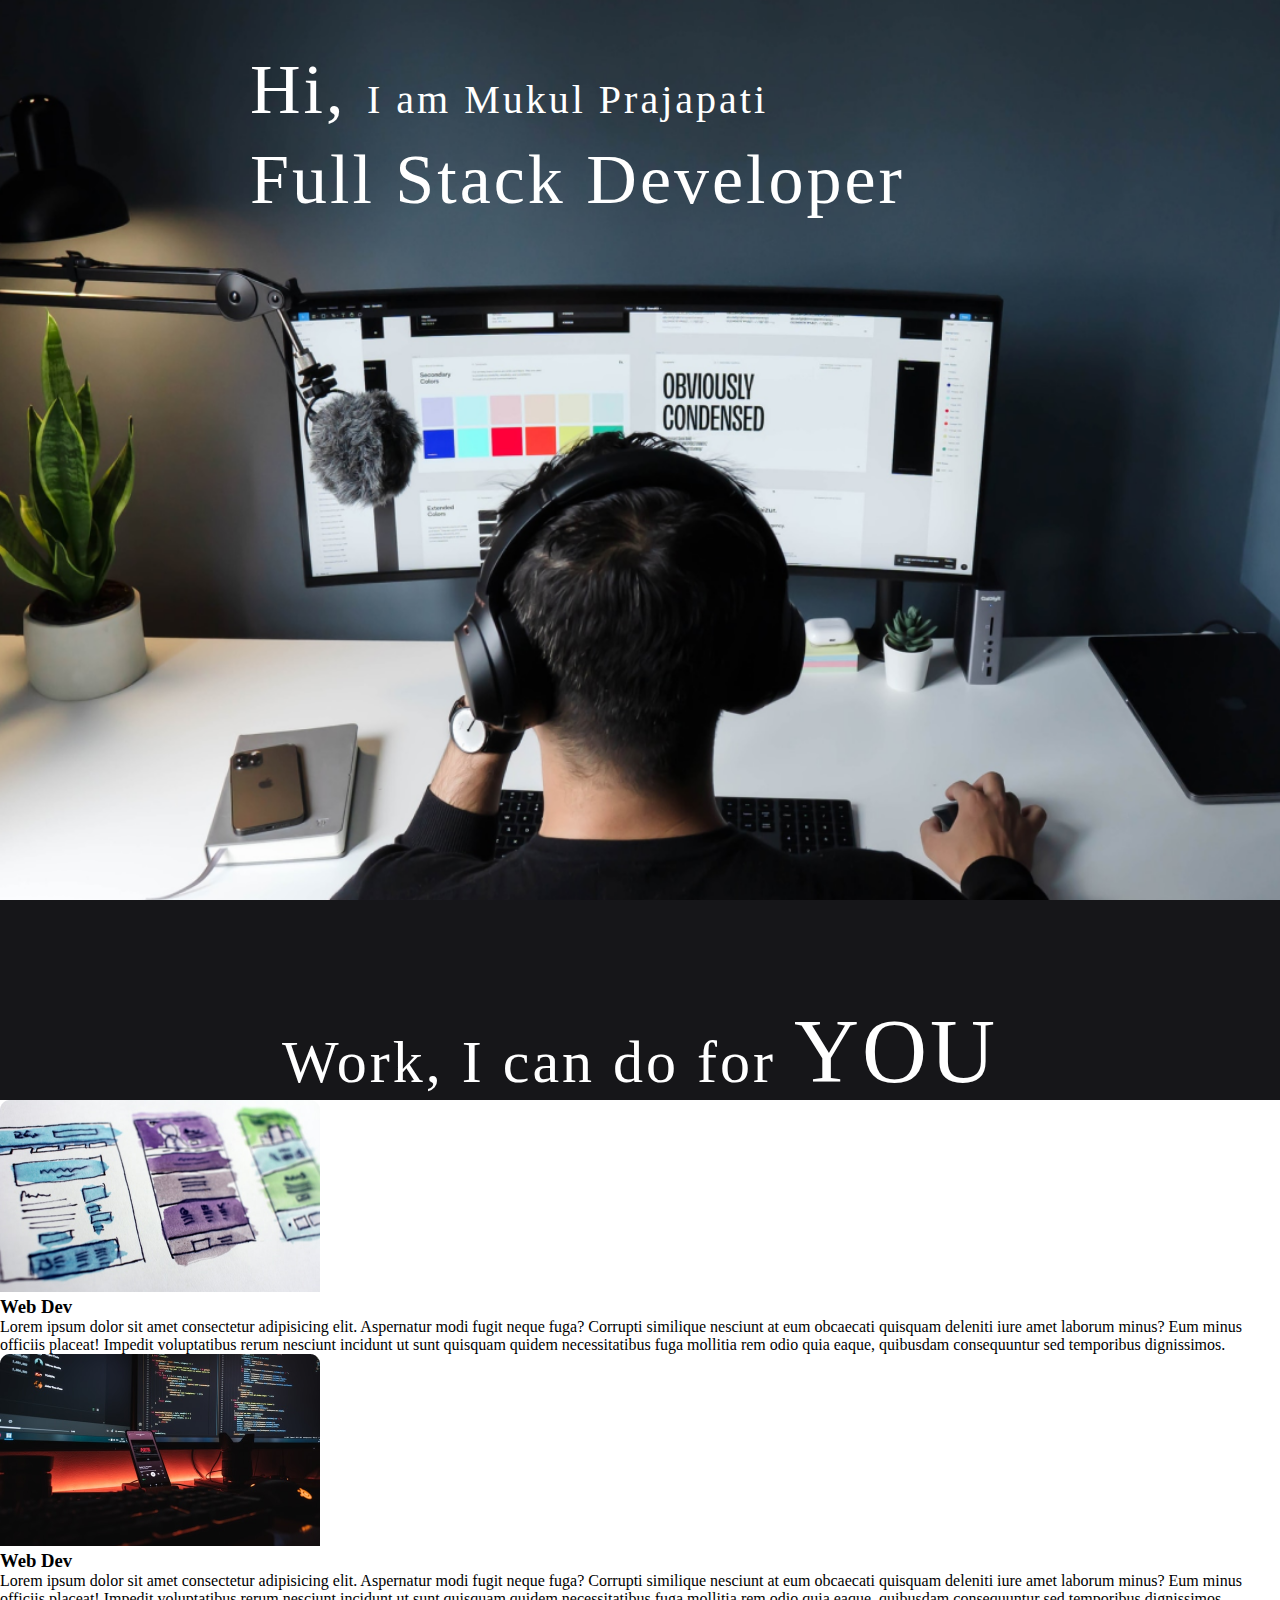
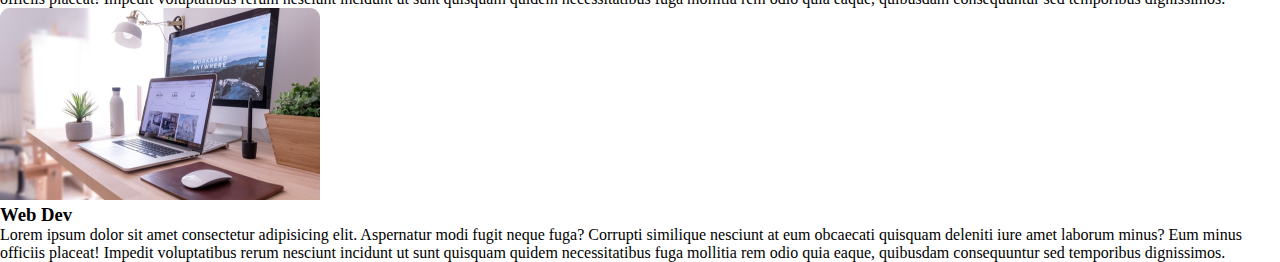
==== Landing_page/index.html @ c3e63d18 "29june commit" ====
<!DOCTYPE html>
<html lang="en">

<head>
    <meta charset="UTF-8">
    <meta name="viewport" content="width=device-width, initial-scale=1.0">
    <title>Landing Page</title>
    <link rel="stylesheet" href="style.css">
</head>

<body>
    <section class="hero_section">
        <div class="h1">
            <h1>Hi, <span class="h1span">I am Mukul Prajapati</span></h1>
        </div>

        <h2>Full Stack Developer</h2>
    </section>


    <div class="second_section"></div>
    <section class="second_section">
        <h1>Work, I can do for <span class="h1span2">YOU</span></h1>
    </section>

    <section class="work">
        <div class="card">
            <div class="img_container">
                <img src="./assets/img (1).png" alt="">
            </div>
            <div class="card_content">
                <h3>Web Dev</h3>
                <p>Lorem ipsum dolor sit amet consectetur adipisicing elit. Aspernatur modi fugit neque fuga? Corrupti
                    similique nesciunt at eum obcaecati quisquam deleniti iure amet laborum minus? Eum minus officiis
                    placeat! Impedit voluptatibus rerum nesciunt incidunt ut sunt quisquam quidem necessitatibus fuga
                    mollitia rem odio quia eaque, quibusdam consequuntur sed temporibus dignissimos.</p>
            </div>
        </div>

        <div class="card">
            <div class="img_container">
                <img src="./assets/img (2).png" alt="">
            </div>
            <div class="card_content">
                <h3>Web Dev</h3>
                <p>Lorem ipsum dolor sit amet consectetur adipisicing elit. Aspernatur modi fugit neque fuga? Corrupti
                    similique nesciunt at eum obcaecati quisquam deleniti iure amet laborum minus? Eum minus officiis
                    placeat! Impedit voluptatibus rerum nesciunt incidunt ut sunt quisquam quidem necessitatibus fuga
                    mollitia rem odio quia eaque, quibusdam consequuntur sed temporibus dignissimos.</p>
            </div>
        </div>

        <div class="card">
            <div class="img_container">
                <img src="./assets/img (3).png" alt="">
            </div>
            <div class="card_content">
                <h3>Web Dev</h3>
                <p>Lorem ipsum dolor sit amet consectetur adipisicing elit. Aspernatur modi fugit neque fuga? Corrupti
                    similique nesciunt at eum obcaecati quisquam deleniti iure amet laborum minus? Eum minus officiis
                    placeat! Impedit voluptatibus rerum nesciunt incidunt ut sunt quisquam quidem necessitatibus fuga
                    mollitia rem odio quia eaque, quibusdam consequuntur sed temporibus dignissimos.</p>
            </div>
        </div>


    </section>
</body>

</html>
---- Landing_page/style.css ----
* {
    margin: 0;
    padding: 0;
    box-sizing: border-box;
}

.hero_section {
    background-image: url(./assets/img\ \(4\).png);
    height: 100vh;
    background-position: center;
    background-repeat: no-repeat;
    background-size: cover;
}

.hero_section h1 {
    color: white;
    padding-left: 250px;
    padding-top: 50px;
    font-size: 70px;
    font-weight: lighter;
    letter-spacing: 3px;
    line-height: 80px;

}


.h1span {
    color: white;
    font-size: 40px;
}


.hero_section h2 {
    color: white;
    font-size: 70px;
    padding-left: 250px;
    font-weight: lighter;
    letter-spacing: 3px;
}

.second_section {
    background-color: #161619;
    color: white;
    text-align: center;
    font-size: 40px;
    height: 100px
}

.second_section h1 {
    font-size: 60px;
    font-weight: lighter;
    letter-spacing: 3px;
}

.h1span2 {
    font-size: 90px;
    font-weight: lighter;
}

.work{
display: grid;
}
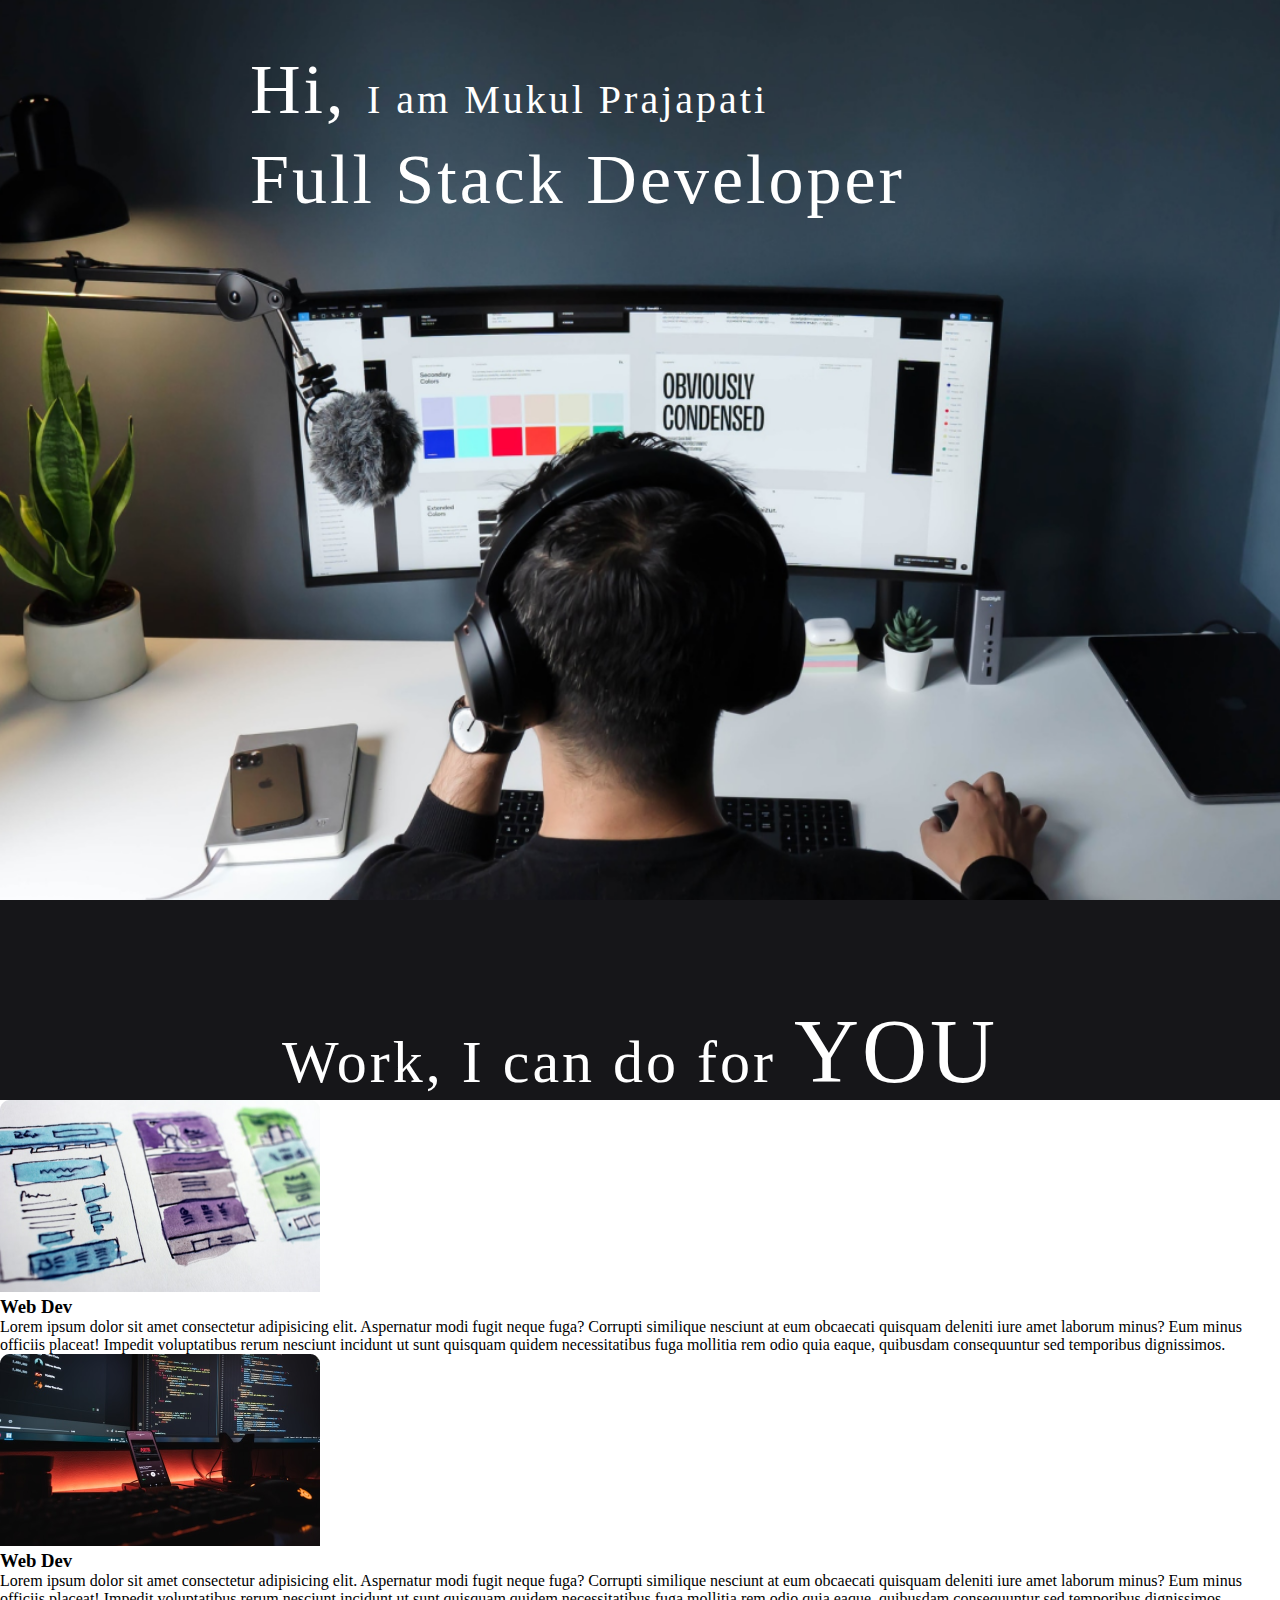
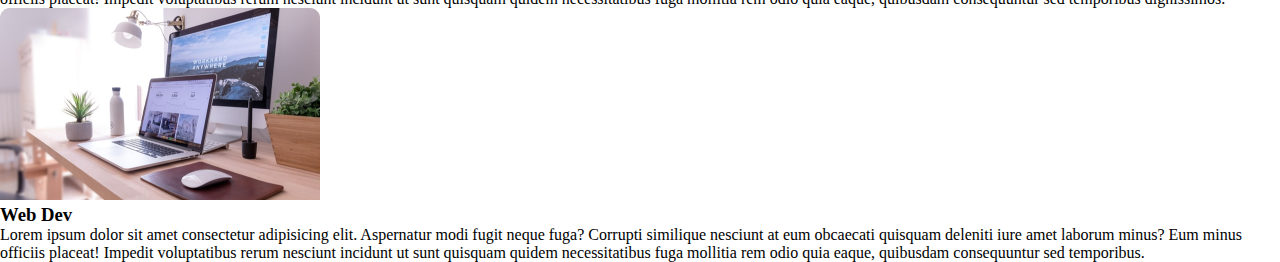
==== commit e2cc6fb9: "first commit" ====
--- a/Landing_page/index.html
+++ b/Landing_page/index.html
@@ -59,7 +59,7 @@
                 <p>Lorem ipsum dolor sit amet consectetur adipisicing elit. Aspernatur modi fugit neque fuga? Corrupti
                     similique nesciunt at eum obcaecati quisquam deleniti iure amet laborum minus? Eum minus officiis
                     placeat! Impedit voluptatibus rerum nesciunt incidunt ut sunt quisquam quidem necessitatibus fuga
-                    mollitia rem odio quia eaque, quibusdam consequuntur sed temporibus dignissimos.</p>
+                    mollitia rem odio quia eaque, quibusdam consequuntur sed temporibus.</p>
             </div>
         </div>
 
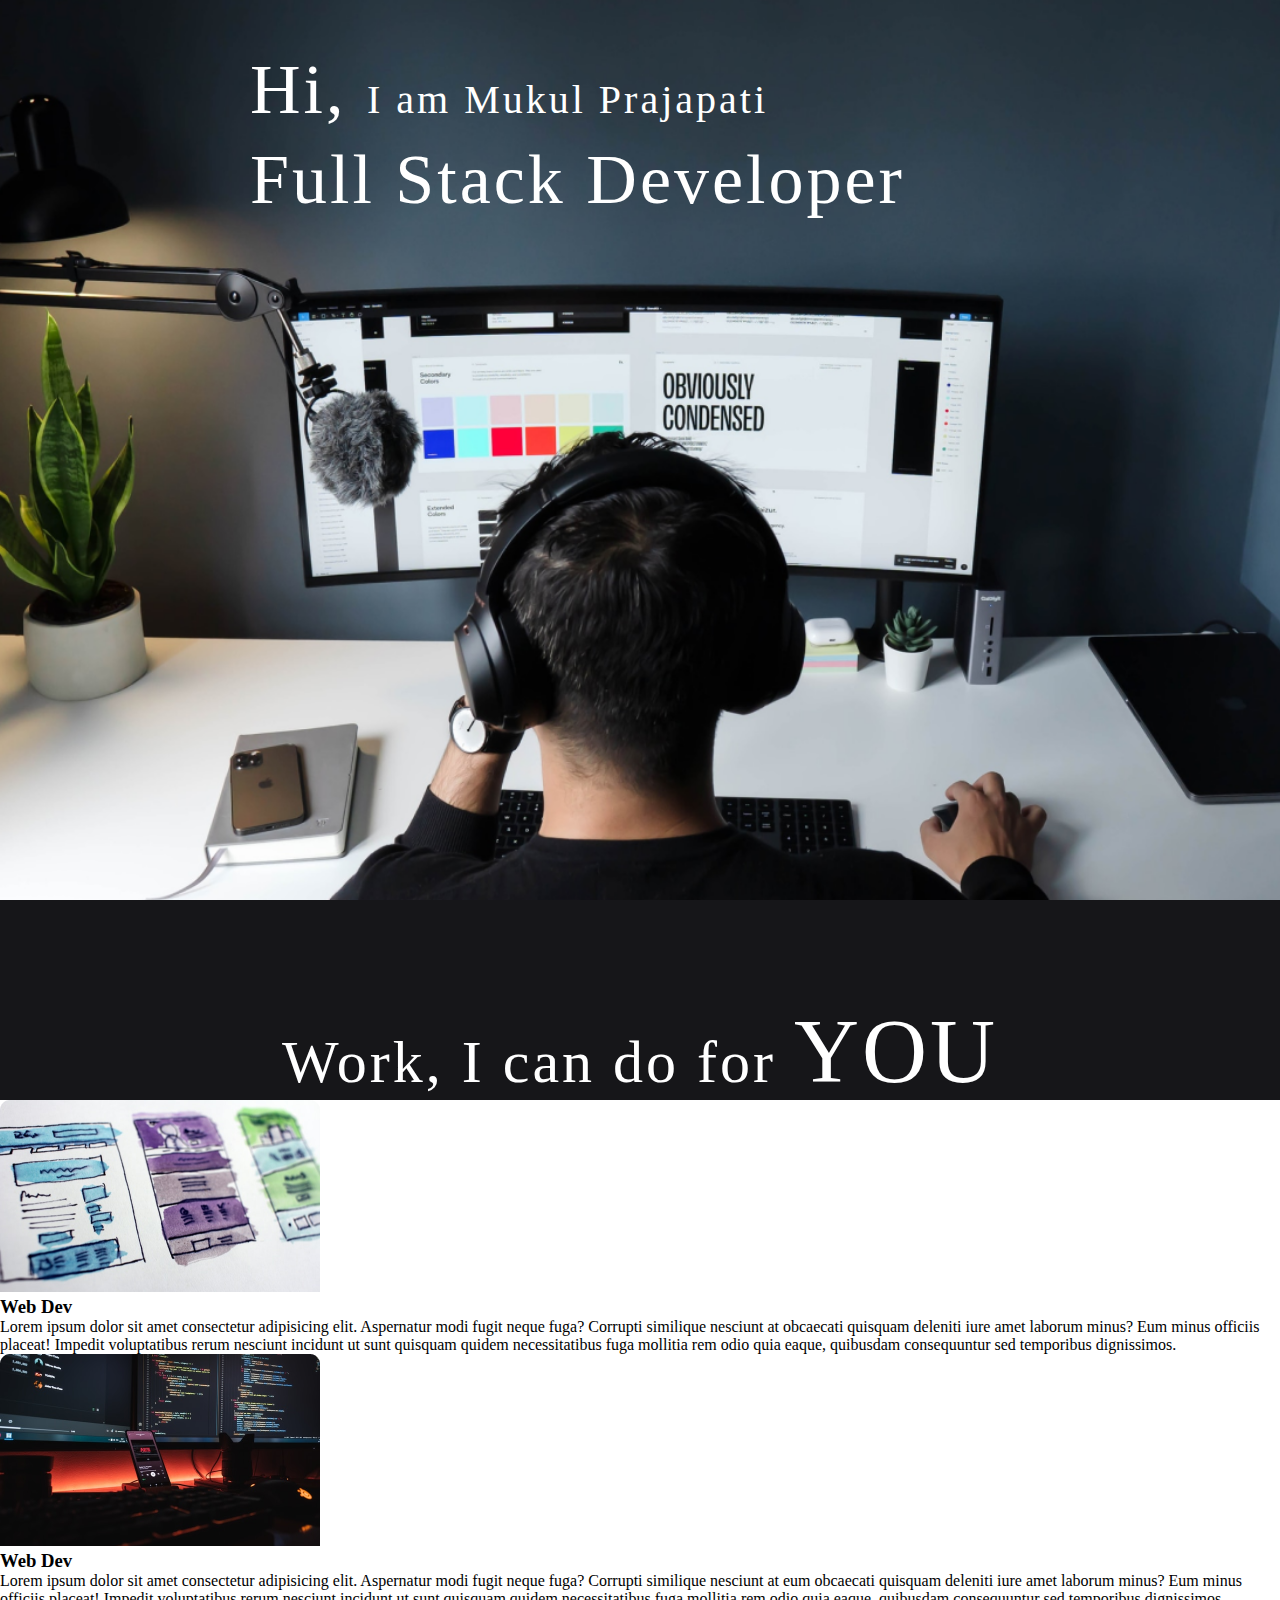
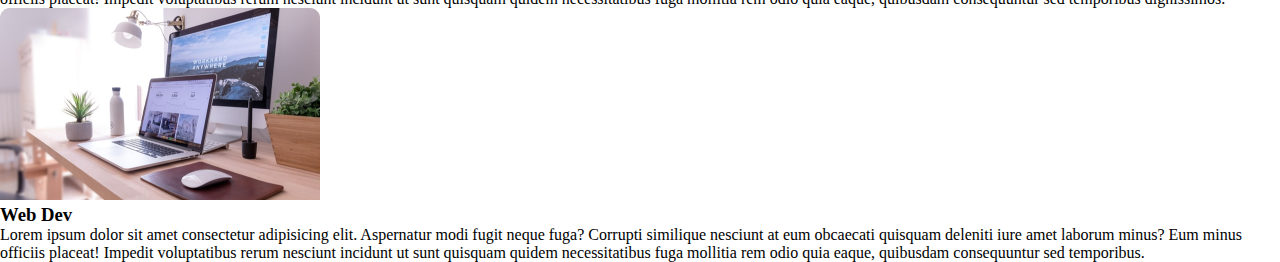
==== commit 039947e8: "firstcommit" ====
--- a/Landing_page/index.html
+++ b/Landing_page/index.html
@@ -31,7 +31,7 @@
             <div class="card_content">
                 <h3>Web Dev</h3>
                 <p>Lorem ipsum dolor sit amet consectetur adipisicing elit. Aspernatur modi fugit neque fuga? Corrupti
-                    similique nesciunt at eum obcaecati quisquam deleniti iure amet laborum minus? Eum minus officiis
+                    similique nesciunt at  obcaecati quisquam deleniti iure amet laborum minus? Eum minus officiis
                     placeat! Impedit voluptatibus rerum nesciunt incidunt ut sunt quisquam quidem necessitatibus fuga
                     mollitia rem odio quia eaque, quibusdam consequuntur sed temporibus dignissimos.</p>
             </div>
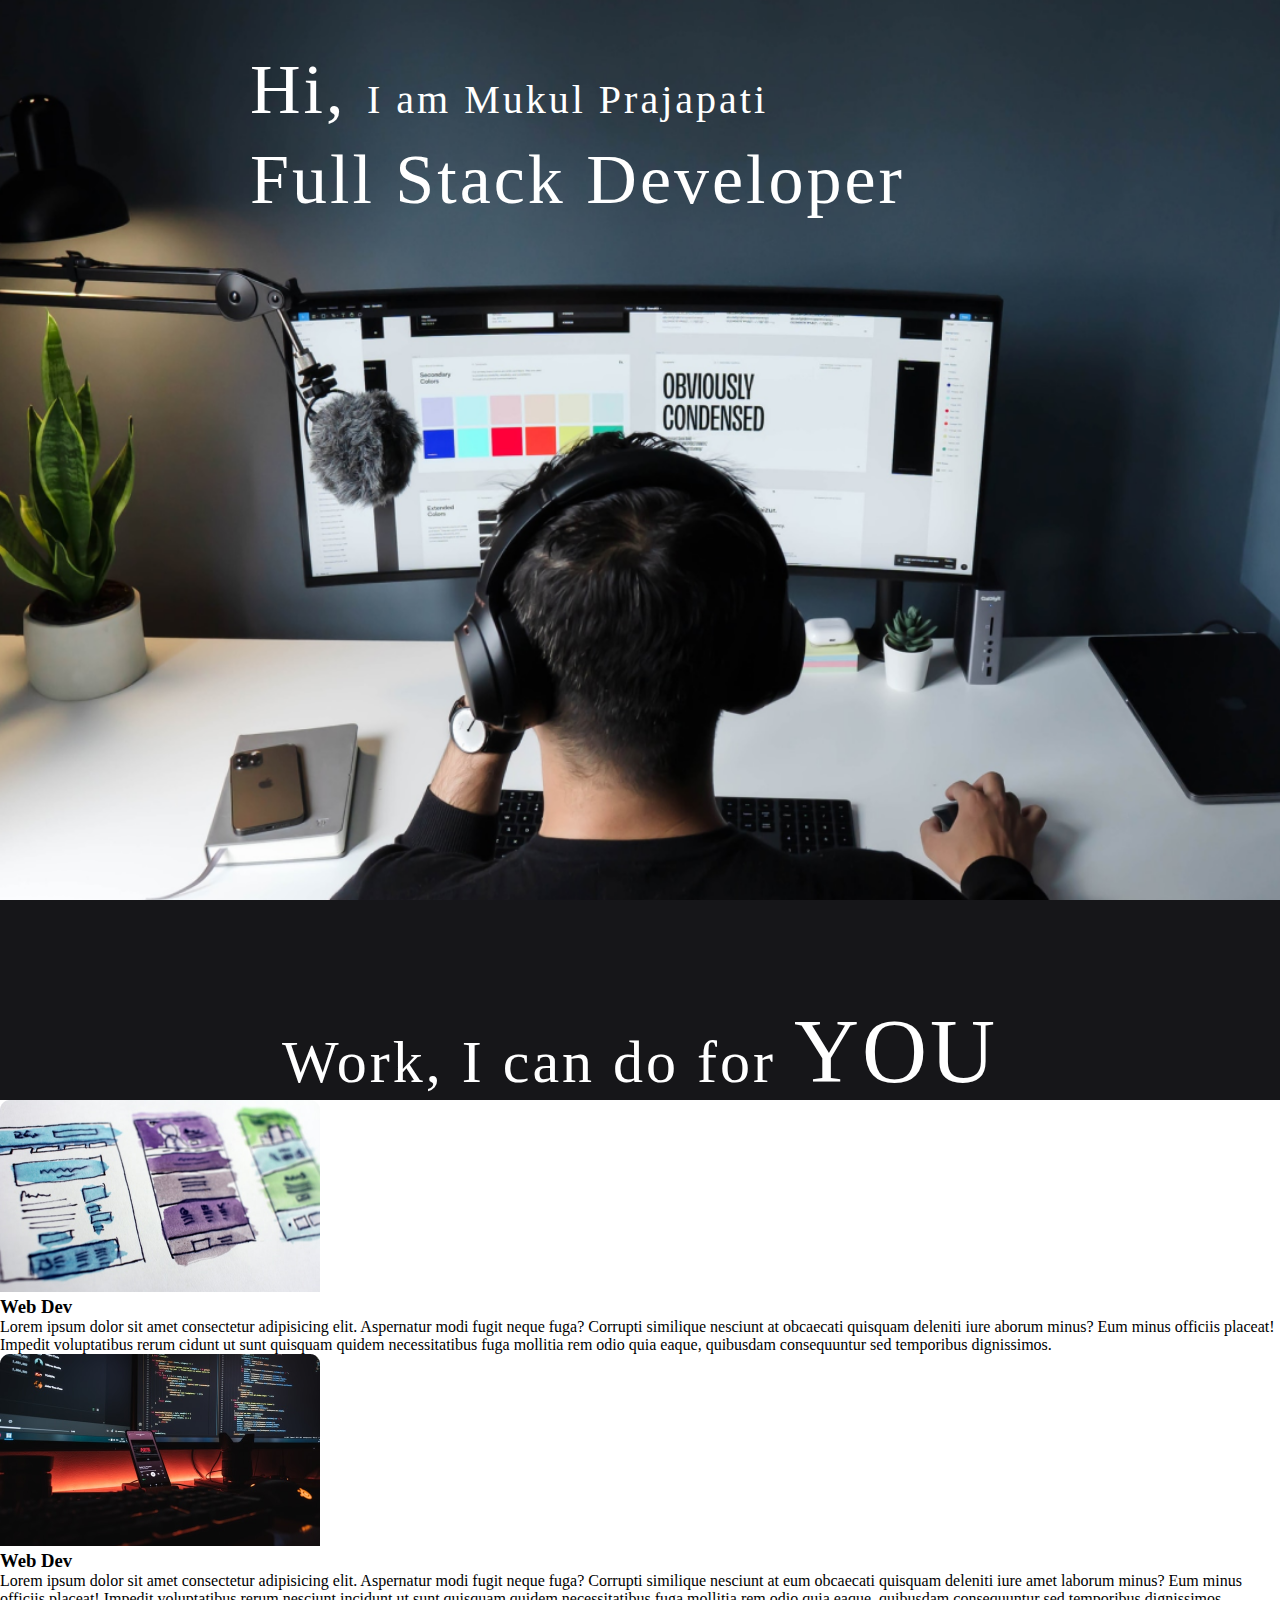
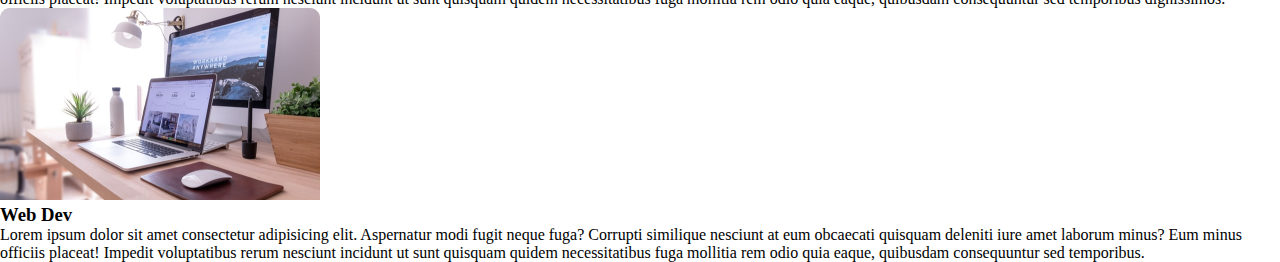
==== commit 304f3816: "firstcommit" ====
--- a/Landing_page/index.html
+++ b/Landing_page/index.html
@@ -31,8 +31,8 @@
             <div class="card_content">
                 <h3>Web Dev</h3>
                 <p>Lorem ipsum dolor sit amet consectetur adipisicing elit. Aspernatur modi fugit neque fuga? Corrupti
-                    similique nesciunt at  obcaecati quisquam deleniti iure amet laborum minus? Eum minus officiis
-                    placeat! Impedit voluptatibus rerum nesciunt incidunt ut sunt quisquam quidem necessitatibus fuga
+                    similique nesciunt at  obcaecati quisquam deleniti iure aborum minus? Eum minus officiis
+                    placeat! Impedit voluptatibus rerum cidunt ut sunt quisquam quidem necessitatibus fuga
                     mollitia rem odio quia eaque, quibusdam consequuntur sed temporibus dignissimos.</p>
             </div>
         </div>
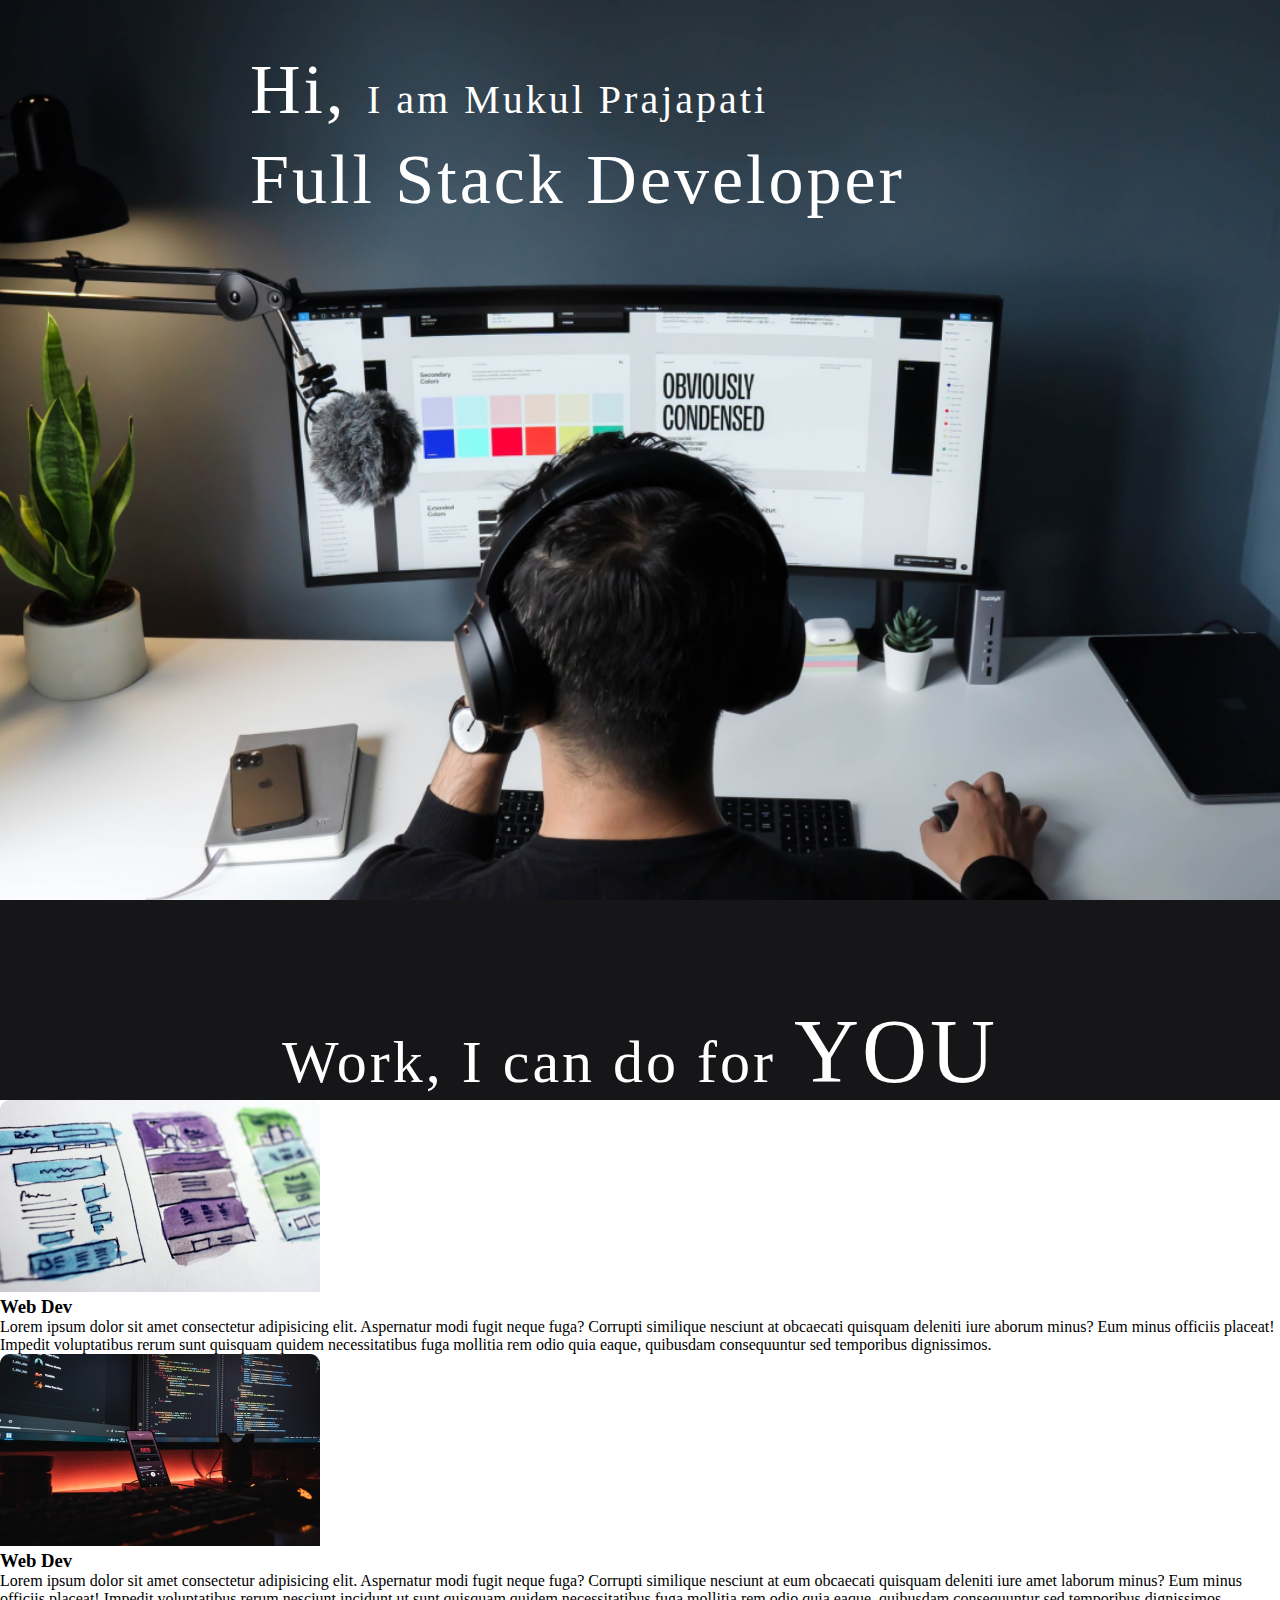
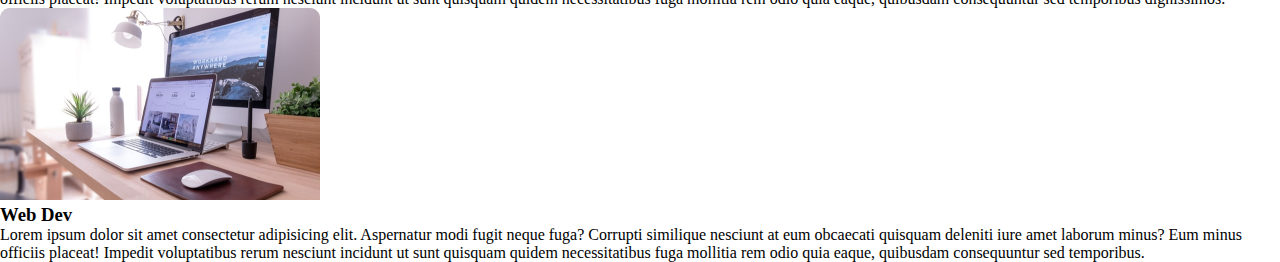
==== commit a4e34cf9: "3rd july commit" ====
--- a/Landing_page/index.html
+++ b/Landing_page/index.html
@@ -32,7 +32,7 @@
                 <h3>Web Dev</h3>
                 <p>Lorem ipsum dolor sit amet consectetur adipisicing elit. Aspernatur modi fugit neque fuga? Corrupti
                     similique nesciunt at  obcaecati quisquam deleniti iure aborum minus? Eum minus officiis
-                    placeat! Impedit voluptatibus rerum cidunt ut sunt quisquam quidem necessitatibus fuga
+                    placeat! Impedit voluptatibus rerum  sunt quisquam quidem necessitatibus fuga
                     mollitia rem odio quia eaque, quibusdam consequuntur sed temporibus dignissimos.</p>
             </div>
         </div>
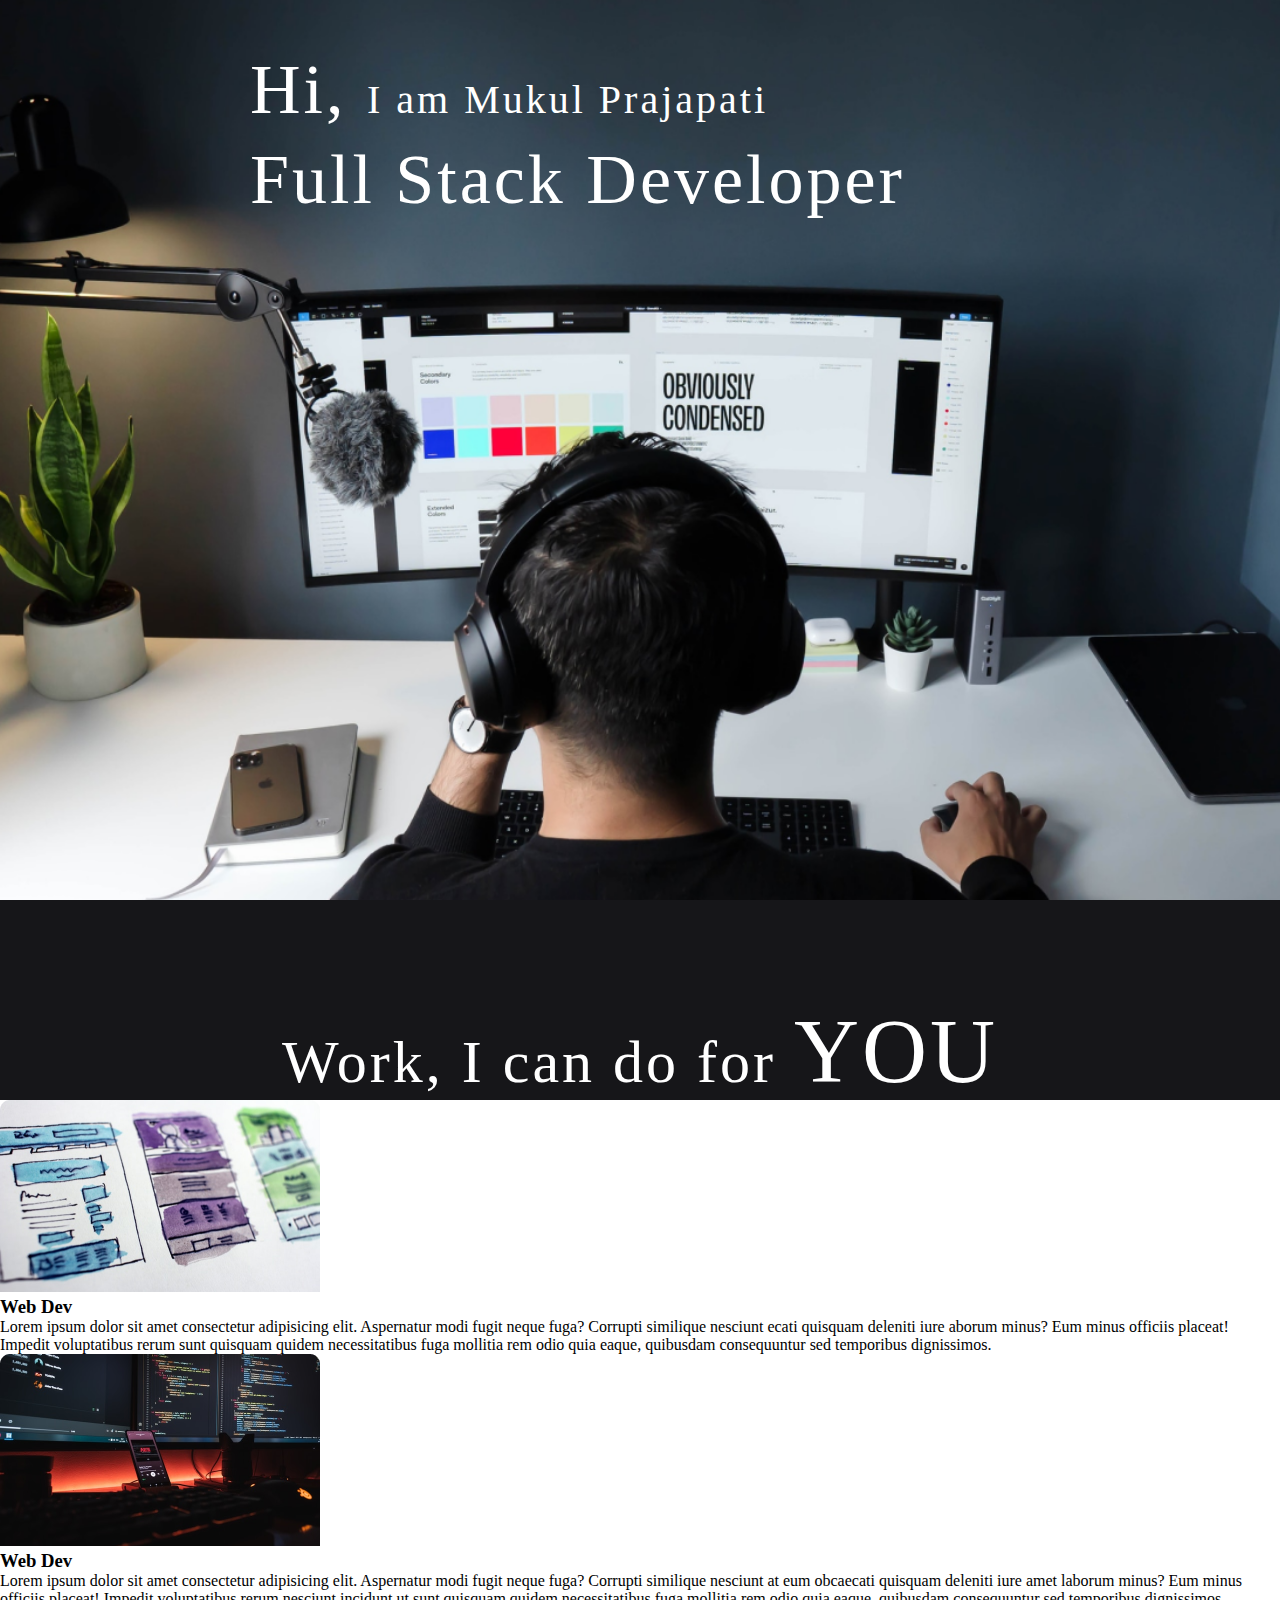
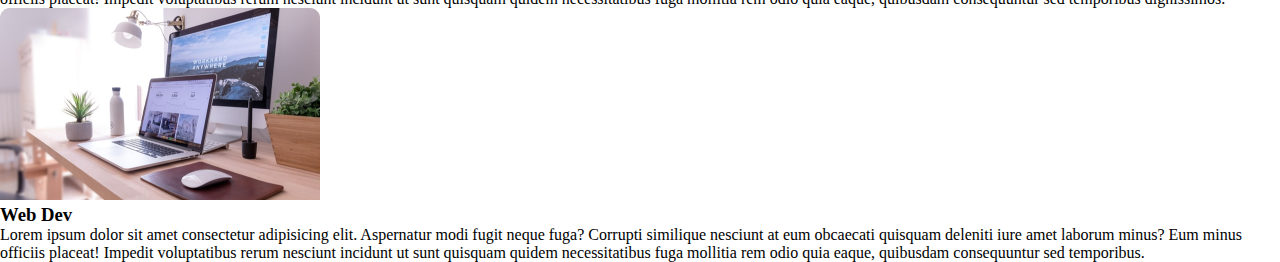
==== commit 2557c3e3: "Update index.html" ====
--- a/Landing_page/index.html
+++ b/Landing_page/index.html
@@ -31,7 +31,7 @@
             <div class="card_content">
                 <h3>Web Dev</h3>
                 <p>Lorem ipsum dolor sit amet consectetur adipisicing elit. Aspernatur modi fugit neque fuga? Corrupti
-                    similique nesciunt at  obcaecati quisquam deleniti iure aborum minus? Eum minus officiis
+                    similique nesciunt ecati quisquam deleniti iure aborum minus? Eum minus officiis
                     placeat! Impedit voluptatibus rerum  sunt quisquam quidem necessitatibus fuga
                     mollitia rem odio quia eaque, quibusdam consequuntur sed temporibus dignissimos.</p>
             </div>
@@ -67,4 +67,4 @@
     </section>
 </body>
 
-</html>+</html>
